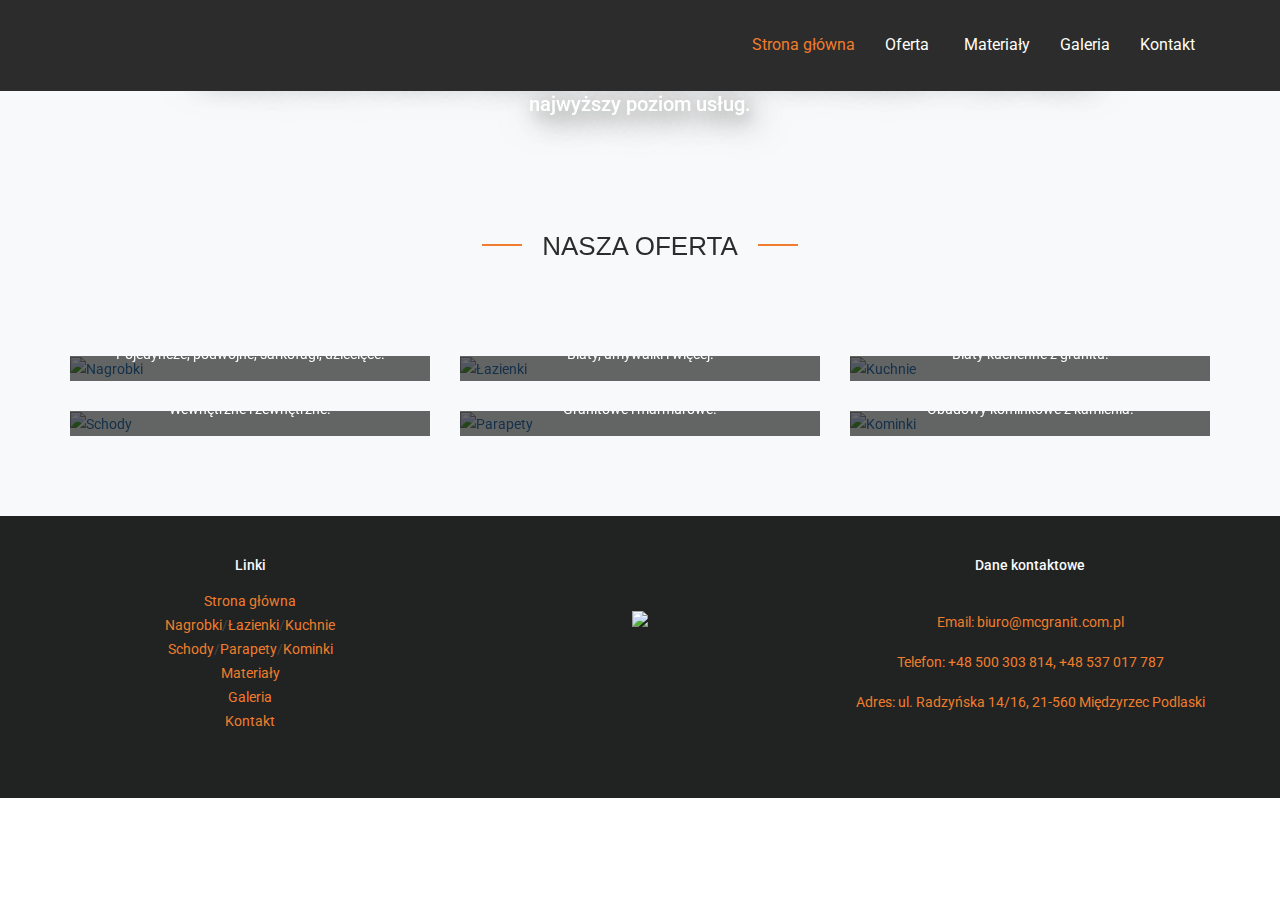
==== index.html @ d302be35 "Add files via upload" ====
<!DOCTYPE html>
<html lang="pl">
<head>
    <meta charset="UTF-8">
    <meta name="description" content="Produkujemy nagrobki, pomniki, blaty, parapety, schody, okładziny kominkowe i wiele więciej. Kamieniarstwo Międzyrzec Podlaski - McGranit" />
    <meta name="author" content="" />
    <meta name="keywords" content="kamieniarz, kamieniarstwo, pomnik, pomniki, blat, blaty, kamienne, kamienny, międzyrzec podlaski, granit, granitowe, granitowy, nagrobek, nagrobki">
    <link rel="canonical" href="">
    <title>McGranit - Międzyrzec Podlaski</title>
    <meta name="viewport" content="width=device-width, initial-scale=1">

    <!-- Css link -->
    <link rel="stylesheet" href="https://code.ionicframework.com/ionicons/2.0.1/css/ionicons.min.css">
    <link rel="stylesheet" href="css/font-awesome.min.css">
    <link rel="stylesheet" href="css/owl.carousel.css">
    <link rel="stylesheet" href="css/owl.transitions.css">
    <link rel="stylesheet" href="css/animate.min.css">
    <link rel="stylesheet" href="css/lightbox.css">
    <link rel="stylesheet" href="css/bootstrap.min.css">
    <link rel="stylesheet" href="css/preloader.css">
    <link rel="stylesheet" href="css/image.css">
    <link rel="stylesheet" href="css/icon.css">
    <link rel="stylesheet" href="css/style.css">
    <link rel="stylesheet" href="css/responsive.css">
	<link rel="stylesheet" href="https://unpkg.com/aos@next/dist/aos.css" />
    <link href="https://cdnjs.cloudflare.com/ajax/libs/font-awesome/4.3.0/css/font-awesome.css" rel="stylesheet"  type='text/css'>
	
</head>
<body id="top">

<header id="navigation" class="navbar-fixed-top animated-header">
    <div class="container">
        <div class="navbar-header">
            <button type="button" class="navbar-toggle" data-toggle="collapse" data-target=".navbar-collapse">
                <span class="icon-bar"></span>
                <span class="icon-bar"></span>
                <span class="icon-bar"></span>
            </button>
            <a href="#top"><img src="img/logo.png" height="38" alt="" style="margin-left:10px; margin-top:3px" ></a>
        </div>
        <nav class="collapse navbar-collapse navbar-right" role="navigation">
            <ul id="nav" class="nav navbar-nav menu">
                <li><a href="index.html" style="color:#f07d2d;">Strona główna</a></li>
                <li class="menu-item">
                    <a>Oferta<i class="ion-chevron-down"></i></a>
                    <div class="sub-menu">
                        <a href="nagrobki.html">Nagrobki</a>
                        <a href="lazienki.html">Łazienki</a>
                        <a href="kuchnie.html">Kuchnie</a>
                        <a href="schody.html">Schody</a>
                        <a href="parapety.html">Parapety</a>
                        <a href="kominki.html">Kominki</a>
                    </div>
                </li>
                <li><a href="materialy.html">Materiały</a></li>
                <li><a href="galeria.html">Galeria</a></li>
                <li><a href="kontakt.html">Kontakt</a></li>
            </ul>
        </nav>
    </div>
</header>
	<div class="wrapper">
        <div class="video-container" data-aos="fade-up">
            <video autoplay muted loop id="myVideo" style="width: 100%;">
                <source src="video.mp4" type="video/mp4">
            </video>
            <div class="video-text">
                <img src="img/motto.png" class="motto-image" style="filter: drop-shadow(3px 5px 8px rgba(0, 0, 0, 0.2));">
                <b class="motto-text">Fachowa porada, profesjonalne wykonanie i zadowolony Klient to nasz nadrzędny cel. Gwarantujemy najwyższy poziom usług.</b>
            </div>
        </div>
		<section class="offer-section">
            <div class="container">
				<div class="title" data-aos="fade-up">
                <h1 style="display:none;">McGranit - Kamieniarstwo Międzyrzec Podlaski - kamienne nagrobki, pomniki, blaty, parapety, schody, okładziny kominkowe, umywalki</h1>
                <h2 style="margin-top: 2.5rem;">Nasza oferta</h2>
				</div>
                <div class="row">
                    <!-- Pierwsze pole oferty -->
					 <a href ="nagrobki.html">
                    <div class="col-lg-4 col-md-6" data-aos="fade-up">
                        <div class="offer-card">
                            <img src="/img/realizacje/nagrobki-pojedyncze/IMG_4814.jpg" alt="Nagrobki">
                            <div class="offer-content">
                                <h4>Nagrobki</h4>
                                <p>Pojedyncze, podwójne, sarkofagi, dziecięce.</p>
                            </div>
                        </div>
                    </div>
					</a>
                    <!-- Drugie pole oferty -->
					<a href ="lazienki.html">
                    <div class="col-lg-4 col-md-6" data-aos="fade-up">
                        <div class="offer-card">
                            <img src="/img/realizacje/lazienka/Lazienka-wykonczona-granitem-Copacabana-z-oferty-Interstone_FEATURED-PHOTO.jpg" alt="Łazienki">
                            <div class="offer-content">
                                <h4>Łazienki</h4>
                                <p>Blaty, umywalki i więcej.</p>
                            </div>
                        </div>
                    </div>
					</a>
                    <!-- Trzecie pole oferty -->
					<a href ="kuchnie.html">
                    <div class="col-lg-4 col-md-6" data-aos="fade-up">
                        <div class="offer-card">
                            <img src="/img/realizacje/kuchnia/Blat-kuchenny-w-materiale-Neolith_Himalaya_Crystal.jpg" alt="Kuchnie">
                            <div class="offer-content">
                                <h4>Kuchnie</h4>
                                <p>Blaty kuchenne z granitu.</p>
                            </div>
                        </div>
                    </div>
					</a>
                    <!-- Czwarte pole oferty -->
					<a href ="schody.html">
                    <div class="col-lg-4 col-md-6" data-aos="fade-up">
                        <div class="offer-card">
                            <img src="/img/realizacje/schody/schody.jpg" alt="Schody">
                            <div class="offer-content">
                                <h4>Schody</h4>
                                <p>Wewnętrzne i zewnętrzne.</p>
                            </div>
                        </div>
                    </div>
					</a>
                    <!-- Piąte pole oferty -->
					<a href ="parapety.html">
                    <div class="col-lg-4 col-md-6" data-aos="fade-up">
                        <div class="offer-card">
                            <img src="/img/realizacje/parapety/parapet-granitowy-zewnetrzny-parapet-wewnetrzny.jpg" alt="Parapety">
                            <div class="offer-content">
                                <h4>Parapety</h4>
                                <p>Granitowe i marmurowe.</p>
                            </div>
                        </div>
                    </div>
					</a>
                    <!-- Szóste pole oferty -->
					<a href ="kominki.html">
                    <div class="col-lg-4 col-md-6" data-aos="fade-up">
                        <div class="offer-card">
                            <img src="/img/realizacje/kominki/kamienny-kominek+4-1920w.jpg" alt="Kominki">
                            <div class="offer-content">
                                <h4>Kominki</h4>
                                <p>Obudowy kominkowe z kamienia.</p>
                            </div>
                        </div>
                    </div>
					</a>
                </div>
            </div>
        </section>
		<footer>
			<div class="container">
				<div class="row">
					<!-- Linki do zakładek -->
					<div class="col-md-4">
						<h5>Linki</h5>
						<ul class="list-unstyled">
							<li><a href="index.html">Strona główna</a></li>
							<li><a href="nagrobki.html">Nagrobki</a>/<a href="lazienki.html">Łazienki</a>/<a href="kuchnie.html">Kuchnie</a></li>
							<li><a href="schody.html">Schody</a>/<a href="parapety.html">Parapety</a>/<a href="kominki.html">Kominki</a></li>
							<li><a href="materialy.html">Materiały</a></li>
							<li><a href="galeria.html">Galeria</a></li>
							<li><a href="kontakt.html">Kontakt</a></li>
						</ul>
					</div>
					
					<!-- Informacje o profilu -->
					<div class="col-md-4 text-center">
						<br>
						<br>
						<img src="img/logo.png" width="150px">
						<br>
						<br>

					</div>
					
					<!-- Dane kontaktowe -->
					<div class="col-md-4 text-end">
						<h5>Dane kontaktowe</h5>
						<p style="color:#f07d2d;">Email: biuro@mcgranit.com.pl</p>
						<p style="color:#f07d2d;">Telefon: +48 500 303 814, +48 537 017 787</p>
						<p style="color:#f07d2d;">Adres: ul. Radzyńska 14/16, 21-560 Międzyrzec Podlaski</p>
					</div>
				</div>
			</div>
		</footer>
		
	</div>
    <a href="#top" class="scroll-to-top">
		<i class="ion-chevron-up"></i>
	</a>
	
	<!-- JavaScript -->
	<script src="https://code.jquery.com/jquery-3.6.0.min.js"></script>
	<script>
		$(document).ready(function() {
			// Pokazuj/ukrywaj strzałkę w zależności od pozycji scrolla
			$(window).scroll(function() {
				if ($(this).scrollTop() > 300) {
					$('.scroll-to-top').addClass('show'); // Dodajemy klasę show
				} else {
					$('.scroll-to-top').removeClass('show'); // Usuwamy klasę show
				}
			});
	
			// Przewijaj do góry po kliknięciu w strzałkę
			$('.scroll-to-top').click(function(e) {
				e.preventDefault();
				$('html, body').animate({ scrollTop: 0 }, 600); // Przewijanie w 600ms
			});
		});
	</script>
    <!-- load Js -->
			<script src="js/jquery-1.11.3.min.js"></script>
			<script src="js/bootstrap.min.js"></script>
			<script src="js/waypoints.min.js"></script>
			<script src="js/lightbox.js"></script>
			<script src="js/jquery.counterup.min.js"></script>
			<script src="js/owl.carousel.min.js"></script>
			<script src="js/html5lightbox.js"></script>
			<script src="js/jquery.mixitup.js"></script>
			<script src="js/wow.min.js"></script>
			<script src="js/jquery.scrollUp.js"></script>
			<script src="js/jquery.sticky.js"></script>
			<script src="js/jquery.nav.js"></script>
			<script src="js/main.js"></script>
			<script src="js/aos/aos.js"></script>
			<script>
				AOS.init();
			</script>
    
	</body>
</html>
---- css/preloader.css ----
#loading{
    background-color: #e74c3c;
    height: 100%;
    width: 100%;
    position: fixed;
    z-index: 1000;
    margin-top: 0px;
    top: 0px;
}
#loading-center{
    width: 100%;
    height: 100%;
    position: relative;
    }
#loading-center-absolute {
    position: absolute;
    left: 50%;
    top: 50%;
    height: 60px;
    width: 60px;
    margin-top: -30px;
    margin-left: -30px;
    -webkit-animation: loading-center-absolute 1s infinite;
    animation: loading-center-absolute 1s infinite;

}
.object{
    width: 20px;
    height: 20px;
    background-color: #FFF;
    float: left;
    -moz-border-radius: 50% 50% 50% 50%;
    -webkit-border-radius: 50% 50% 50% 50%;
    border-radius: 50% 50% 50% 50%;
    margin-right: 20px;
    margin-bottom: 20px;    
}
.object:nth-child(2n+0) {
    margin-right: 0px;

}
#object_one{
    -webkit-animation: object_one 1s infinite;
    animation: object_one 1s infinite;
    }
#object_two{
    -webkit-animation: object_two 1s infinite;
    animation: object_two 1s infinite;
    }   
#object_three{
    -webkit-animation: object_three 1s infinite;
    animation: object_three 1s infinite;
    }       
#object_four{
    -webkit-animation: object_four 1s infinite;
    animation: object_four 1s infinite;
    }       
    
@-webkit-keyframes loading-center-absolute{
100% {
    -ms-transform: rotate(360deg); 
    -webkit-transform: rotate(360deg); 
    transform: rotate(360deg); 
    }           
    
}       
@keyframes loading-center-absolute{
100% {
    -ms-transform: rotate(360deg); 
    -webkit-transform: rotate(360deg); 
    transform: rotate(360deg); 
    }
}   
    
    
                                

@-webkit-keyframes object_one{
50% {
    -ms-transform: translate(20px,20px); 
    -webkit-transform: translate(20px,20px);
    transform: translate(20px,20px);
    }
}       
@keyframes object_one{
50% {
     -ms-transform: translate(20px,20px); 
    -webkit-transform: translate(20px,20px);
    transform: translate(20px,20px);
    }
}


@-webkit-keyframes object_two{
50% {
    -ms-transform: translate(-20px,20px); 
    -webkit-transform: translate(-20px,20px);
    transform: translate(-20px,20px);
    }
}       
@keyframes object_two{
50% {
    -ms-transform: translate(-20px,20px); 
    -webkit-transform: translate(-20px,20px);
    transform: translate(-20px,20px);
    }
}



@-webkit-keyframes object_three{
50% {
    -ms-transform: translate(20px,-20px); 
    -webkit-transform: translate(20px,-20px);
    transform: translate(20px,-20px);
    }
}       
@keyframes object_three{
50% {
    -ms-transform: translate(20px,-20px); 
    -webkit-transform: translate(20px,-20px);
    transform: translate(20px,-20px);
    }
}



@-webkit-keyframes object_four{
50% {
    -ms-transform: translate(-20px,-20px); 
    -webkit-transform: translate(-20px,-20px);
    transform: translate(-20px,-20px);
    }
}       
@keyframes object_four{
50% {
    -ms-transform: translate(-20px,-20px); 
    -webkit-transform: translate(-20px,-20px);
    transform: translate(-20px,-20px);
    }
}
---- css/image.css ----
/* Image style */
#scrollUp {
    background-image: url("/../img/top.png");
    bottom: 30px;
    right: 20px;
    width: 38px;    /* Width of image */
    height: 38px;   /* Height of image */
    text-indent: -9999px;
}
---- css/icon.css ----
@font-face {
	font-family: 'et-line';
	src:url('../fonts/et-line.eot');
	src:url('../fonts/et-line.eot?#iefix') format('embedded-opentype'),
		url('../fonts/et-line.woff') format('woff'),
		url('../fonts/et-line.ttf') format('truetype'),
		url('../fonts/et-line.svg#et-line') format('svg');
	font-weight: normal;
	font-style: normal;
}

/* Use the following CSS code if you want to use data attributes for inserting your icons */
[data-icon]:before {
	font-family: 'et-line';
	content: attr(data-icon);
	speak: none;
	font-weight: normal;
	font-variant: normal;
	text-transform: none;
	line-height: 1;
	-webkit-font-smoothing: antialiased;
	-moz-osx-font-smoothing: grayscale;
	display:inline-block;
}

/* Use the following CSS code if you want to have a class per icon */
/*
Instead of a list of all class selectors,
you can use the generic selector below, but it's slower:
[class*="icon-"] {
*/
.icon-mobile, .icon-laptop, .icon-desktop, .icon-tablet, .icon-phone, .icon-document, .icon-documents, .icon-search, .icon-clipboard, .icon-newspaper, .icon-notebook, .icon-book-open, .icon-browser, .icon-calendar, .icon-presentation, .icon-picture, .icon-pictures, .icon-video, .icon-camera, .icon-printer, .icon-toolbox, .icon-briefcase, .icon-wallet, .icon-gift, .icon-bargraph, .icon-grid, .icon-expand, .icon-focus, .icon-edit, .icon-adjustments, .icon-ribbon, .icon-hourglass, .icon-lock, .icon-megaphone, .icon-shield, .icon-trophy, .icon-flag, .icon-map, .icon-puzzle, .icon-basket, .icon-envelope, .icon-streetsign, .icon-telescope, .icon-gears, .icon-key, .icon-paperclip, .icon-attachment, .icon-pricetags, .icon-lightbulb, .icon-layers, .icon-pencil, .icon-tools, .icon-tools-2, .icon-scissors, .icon-paintbrush, .icon-magnifying-glass, .icon-circle-compass, .icon-linegraph, .icon-mic, .icon-strategy, .icon-beaker, .icon-caution, .icon-recycle, .icon-anchor, .icon-profile-male, .icon-profile-female, .icon-bike, .icon-wine, .icon-hotairballoon, .icon-globe, .icon-genius, .icon-map-pin, .icon-dial, .icon-chat, .icon-heart, .icon-cloud, .icon-upload, .icon-download, .icon-target, .icon-hazardous, .icon-piechart, .icon-speedometer, .icon-global, .icon-compass, .icon-lifesaver, .icon-clock, .icon-aperture, .icon-quote, .icon-scope, .icon-alarmclock, .icon-refresh, .icon-happy, .icon-sad, .icon-facebook, .icon-twitter, .icon-googleplus, .icon-rss, .icon-tumblr, .icon-linkedin, .icon-dribbble {
	font-family: 'et-line';
	speak: none;
	font-style: normal;
	font-weight: normal;
	font-variant: normal;
	text-transform: none;
	line-height: 1;
	-webkit-font-smoothing: antialiased;
	-moz-osx-font-smoothing: grayscale;
	display:inline-block;
}
.icon-mobile:before {
	content: "\e000";
}
.icon-laptop:before {
	content: "\e001";
}
.icon-desktop:before {
	content: "\e002";
}
.icon-tablet:before {
	content: "\e003";
}
.icon-phone:before {
	content: "\e004";
}
.icon-document:before {
	content: "\e005";
}
.icon-documents:before {
	content: "\e006";
}
.icon-search:before {
	content: "\e007";
}
.icon-clipboard:before {
	content: "\e008";
}
.icon-newspaper:before {
	content: "\e009";
}
.icon-notebook:before {
	content: "\e00a";
}
.icon-book-open:before {
	content: "\e00b";
}
.icon-browser:before {
	content: "\e00c";
}
.icon-calendar:before {
	content: "\e00d";
}
.icon-presentation:before {
	content: "\e00e";
}
.icon-picture:before {
	content: "\e00f";
}
.icon-pictures:before {
	content: "\e010";
}
.icon-video:before {
	content: "\e011";
}
.icon-camera:before {
	content: "\e012";
}
.icon-printer:before {
	content: "\e013";
}
.icon-toolbox:before {
	content: "\e014";
}
.icon-briefcase:before {
	content: "\e015";
}
.icon-wallet:before {
	content: "\e016";
}
.icon-gift:before {
	content: "\e017";
}
.icon-bargraph:before {
	content: "\e018";
}
.icon-grid:before {
	content: "\e019";
}
.icon-expand:before {
	content: "\e01a";
}
.icon-focus:before {
	content: "\e01b";
}
.icon-edit:before {
	content: "\e01c";
}
.icon-adjustments:before {
	content: "\e01d";
}
.icon-ribbon:before {
	content: "\e01e";
}
.icon-hourglass:before {
	content: "\e01f";
}
.icon-lock:before {
	content: "\e020";
}
.icon-megaphone:before {
	content: "\e021";
}
.icon-shield:before {
	content: "\e022";
}
.icon-trophy:before {
	content: "\e023";
}
.icon-flag:before {
	content: "\e024";
}
.icon-map:before {
	content: "\e025";
}
.icon-puzzle:before {
	content: "\e026";
}
.icon-basket:before {
	content: "\e027";
}
.icon-envelope:before {
	content: "\e028";
}
.icon-streetsign:before {
	content: "\e029";
}
.icon-telescope:before {
	content: "\e02a";
}
.icon-gears:before {
	content: "\e02b";
}
.icon-key:before {
	content: "\e02c";
}
.icon-paperclip:before {
	content: "\e02d";
}
.icon-attachment:before {
	content: "\e02e";
}
.icon-pricetags:before {
	content: "\e02f";
}
.icon-lightbulb:before {
	content: "\e030";
}
.icon-layers:before {
	content: "\e031";
}
.icon-pencil:before {
	content: "\e032";
}
.icon-tools:before {
	content: "\e033";
}
.icon-tools-2:before {
	content: "\e034";
}
.icon-scissors:before {
	content: "\e035";
}
.icon-paintbrush:before {
	content: "\e036";
}
.icon-magnifying-glass:before {
	content: "\e037";
}
.icon-circle-compass:before {
	content: "\e038";
}
.icon-linegraph:before {
	content: "\e039";
}
.icon-mic:before {
	content: "\e03a";
}
.icon-strategy:before {
	content: "\e03b";
}
.icon-beaker:before {
	content: "\e03c";
}
.icon-caution:before {
	content: "\e03d";
}
.icon-recycle:before {
	content: "\e03e";
}
.icon-anchor:before {
	content: "\e03f";
}
.icon-profile-male:before {
	content: "\e040";
}
.icon-profile-female:before {
	content: "\e041";
}
.icon-bike:before {
	content: "\e042";
}
.icon-wine:before {
	content: "\e043";
}
.icon-hotairballoon:before {
	content: "\e044";
}
.icon-globe:before {
	content: "\e045";
}
.icon-genius:before {
	content: "\e046";
}
.icon-map-pin:before {
	content: "\e047";
}
.icon-dial:before {
	content: "\e048";
}
.icon-chat:before {
	content: "\e049";
}
.icon-heart:before {
	content: "\e04a";
}
.icon-cloud:before {
	content: "\e04b";
}
.icon-upload:before {
	content: "\e04c";
}
.icon-download:before {
	content: "\e04d";
}
.icon-target:before {
	content: "\e04e";
}
.icon-hazardous:before {
	content: "\e04f";
}
.icon-piechart:before {
	content: "\e050";
}
.icon-speedometer:before {
	content: "\e051";
}
.icon-global:before {
	content: "\e052";
}
.icon-compass:before {
	content: "\e053";
}
.icon-lifesaver:before {
	content: "\e054";
}
.icon-clock:before {
	content: "\e055";
}
.icon-aperture:before {
	content: "\e056";
}
.icon-quote:before {
	content: "\e057";
}
.icon-scope:before {
	content: "\e058";
}
.icon-alarmclock:before {
	content: "\e059";
}
.icon-refresh:before {
	content: "\e05a";
}
.icon-happy:before {
	content: "\e05b";
}
.icon-sad:before {
	content: "\e05c";
}
.icon-facebook:before {
	content: "\e05d";
}
.icon-twitter:before {
	content: "\e05e";
}
.icon-googleplus:before {
	content: "\e05f";
}
.icon-rss:before {
	content: "\e060";
}
.icon-tumblr:before {
	content: "\e061";
}
.icon-linkedin:before {
	content: "\e062";
}
.icon-dribbble:before {
	content: "\e063";
}
---- css/style.css ----
@import url(https://fonts.googleapis.com/css?family=Lato:100,400,300,700);

@import url(https://fonts.googleapis.com/css?family=Roboto:400,500,300,100);
@import url(https://fonts.googleapis.com/css?family=Lora:400italic);
@import url(https://fonts.googleapis.com/css?family=Montserrat:400,700);
/* ==================
 *
 *google fonts 
 *
 *===================*/

/* ==================
 *
 *var section 
 *
 *===================*/
/*****  font size  ******/
/*****  Colors  ******/
/* ==================
 *
 *	Reset Class Css
 *
 *===================*/
body {
  line-height: 24px;
  font-size: 14px;
  color: #f07d2d;
  font-weight: 400;
  color: #444;
  font-family: 'Roboto', sans-serif;
}

h1 {
  font-size: 48px;
}
h2 {
  font-size: 30px;
}
h3 {
  font-size: 18px;
}
h4 {
  font-size: 16px;
}
p {
  margin: 0px;
}
h1,h2,h3,h4,h5,h6,p {
  font-family: 'Roboto', sans-serif;
  margin: 0px;
}
ul {
  padding: 0;
  margin: 0;
  list-style: none;
}
a,
a:active,
a:focus,
a:active {
  text-decoration: none !important;
}
/* ==================
 *
 *  Global Class 
 *
 *===================*/
.btn {
  font-size: 15px;
  text-transform: uppercase;
  font-weight: 300;
  padding: 12px 25px;
  border-radius: 0;
}
.nav > li > a:hover,
.nav > li > a:focus {
  background: transparent;
}
.title {
  text-align: center;
  padding-bottom: 70px;
}
.title h2 {
  color: #333;
  font-size: 25px;
  padding-bottom: 25px;
  text-transform: uppercase;
  display: inline-block;
  position: relative;
}

.title h2:before {
    content: '';
    width: 40px;
    height: 2px;
    background: #f07d2d;
    position: absolute;
    top: 12px;
    left: -60px;
}
.title h2:after {
    content: '';
    width: 40px;
    height: 2px;
    background: #f07d2d;
    position: absolute;
    top: 12px;
    right: -60px;
}
.title p {
  font-size: 16px;
  line-height: 24px;
  font-weight: 300;
  color: #817C7C;
}
#mixed-items .mix {
  display: none;
}
/* animation keyfrem */
@-webkit-keyframes wiggle {
  from {
    top: 10px;
  }
  to {
    top: 20px;
  }
}
@-moz-keyframes wiggle {
  from {
    top: 10px;
  }
  to {
    top: 20px;
  }
}
@-o-keyframes wiggle {
  from {
    top: 10px;
  }
  to {
    top: 20px;
  }
}
@keyframes wiggle {
  from {
    top: 10px;
  }
  to {
    top: 20px;
  }
}
/* ==================
 *
 *  section Class 
 *
 *===================*/
/* header style */
header {
  padding: 20px 0;
  background: 	#2c2c2c;
}
header .navbar {
  height: auto;
  margin-bottom: 0;
}
.is-sticky #navigation {
  background: #fff;
  z-index: 1000;
  transition: 0.3s;
  width: 100%;
  padding: 0;
}
.navbar-brand {
  padding: 0;
  height: auto;
}
.navbar-toggle {
  border-color: #f07d2d;
  transition: 0.3s;
}
.navbar-toggle .icon-bar {
  background: #f07d2d;
  transition: 0.3s;
}
.navbar-toggle:hover {
  border-color: #9e7700;
}
.navbar-toggle:hover .icon-bar {
  background: #9e7700;
}
.menu a {
  color: rgb(255, 254, 247);
  transition: 0.3s;
  position: relative;
  font-size: 16px;
}
.menu a:before {
  content: "";
  position: absolute;
  left: 16px;
  bottom: 12px;
  width: 0;
  height: 1px;
  background: #f07d2d;
  transition: 0.3s;
}
.menu a:hover {
  background: transparent;
  color: #f07d2d;
}

.menu .active a {
  color: #f07d2d;
}

.menu .active a:before{
  width: 25px;
}

.menu a:hover:before {
  width: 25px;
}
/* =================
   Home page style
   ================= */
#banner {
  background: #f8f9fa;
  background-size: cover;
  padding: 170px 0;
  position: relative;
}
#banner:before {
  position: absolute;
  z-index: 99;
  background: #f8f9fa;
  top: 0;
  left: 0;
  right: 0;
  bottom: 0;
  content: '';
}
#banner .block {
  position: relative;
  z-index: 999;
  color: #535353;
}
#banner .block h1 {
  padding-bottom: 25px;
  font-size: 55px;
  font-weight: 100;
  color: #535353;
}
#banner .block h2 {
  font-size: 18px;
  line-height: 30px;
  font-weight: 300;
}
#banner .block .btn-learn {
  border: 1px solid #fff;
  color: #fff;
  border-radius: 25px;
  margin: 0 7px;
  padding: 10px 22px;
  font-size: 14px;
  transition: 0.3s;
}
#banner .block .btn-learn:hover {
  border-color: #f07d2d;
  color: #f07d2d;
}
#banner .block .buttons {
  margin-top: 40px;
}
#banner .block .buttons a:first-child {
  margin-left: 0;
}
#banner .scrolldown {
  position: absolute;
  left: 50%;
  bottom: 18%;
}
#banner .scrolldown .scroll {
  border-radius: 100px;
  width: 25px;
  height: 45px;
  position: absolute;
  left: 50%;
  margin: 0 0 0 -15px;
  display: inline-block;
  border: 1px solid #fff;
  z-index: 99;
}
#banner .scrolldown .scroll:after {
  background: #fff;
  border-radius: 300px;
  width: 4px;
  height: 9px;
  position: absolute;
  top: 10px;
  left: 50%;
  margin: 0 0 0 -2px;
  display: block;
  content: " ";
  -webkit-animation: wiggle 0.5s linear 0s infinite alternate;
  -moz-animation: wiggle 0.5s linear 0s infinite alternate;
  -o-animation: wiggle 0.5s linear 0s infinite alternate;
  animation: wiggle 0.5s linear 0s infinite alternate;
}
#features {
  padding: 100px 0 0;
}
#features .feature-block {
  padding-bottom: 35px;
}
#features .feature-block .icon-box {
  margin-bottom: 24px;
}
#features .feature-block .icon-box i {
  display: inline-block;
  line-height: 1;
  font-size: 60px;
  transition: 0.3s;
  color: #f07d2d;
}
#features .feature-block h4 {
  font-size: 20px;
  color: #333;
  position: relative;
  text-transform: none;
  margin-bottom: 10px;
  font-weight: 400;
}
#features .feature-block p {
  font-size: 15px;
  color: #888;
  line-height: 24px;
  font-weight: 300;
  margin-top: 20px;
  
}
#features .showcase-img {
  margin-top: 40px;
}
#counter {
  background: url(../img/counter-bg.jpg) no-repeat;
  background-size: cover;
  background-position: center;
  position: relative;
  text-align: center;
  padding: 100px 0;
}
#counter:before {
  content: "";
  position: absolute;
  top: 0;
  left: 0;
  width: 100%;
  height: 100%;
  background: rgba(0, 0, 0, 0.72);
}
#counter .title {
  position: relative;
}
#counter .title h2 ,#counter .title p {
  color: #fff;
}
#counter .block {
  margin-bottom: 20px;
}
#counter .block i {
  display: block;
  font-size: 40px;
  line-height: 1;
  padding-bottom: 20px;
  color: #f07d2d;;
}
#counter .block span {
  line-height: 1;
  display: inline-block;
  color: #fff;
}
#counter .block .count-text {
  font-size: 36px;
}
#counter .block p {
  font-size: 18px;
  font-weight: 300;
  color: #fff;
  padding-top: 20px;
}
#portfolio {
  padding: 80px 0;
  background: #f8f9fa;;
}
#portfolio .block .recent-work-mixMenu {
  padding-bottom: 40px;
  text-align: center;
}
#portfolio .block .recent-work-mixMenu ul li {
  display: inline-block;
  padding: 0;
}
#portfolio .block .recent-work-mixMenu ul li button {
  background: none;
  border: 0;
  font-size: 15px;
  color: #474747;
  margin: 0 20px;
  transition: 0.2s;
  text-transform: uppercase;
}
#portfolio .block .recent-work-mixMenu ul li button:hover {
  color: #f07d2d;
}
#portfolio .block .recent-work-mixMenu ul li button:focus {
  outline: 0;
}
#portfolio .block .recent-work-mixMenu ul li .active {
  color: #f07d2d;
}
#portfolio .block .recent-work-pic ul li {
  margin-bottom: 30px;
  position: relative;
}
#portfolio .block .recent-work-pic ul li:hover .overlay {
  opacity: 1;
}
#portfolio .block .recent-work-pic ul li:hover .overlay i {
  top: 40%;
  opacity: 1;
}
#portfolio .block .recent-work-pic ul li:hover .overlay h3 {
  bottom: 50%;
  opacity: 1;
}
#portfolio .block .recent-work-pic ul li .overlay {
  position: absolute;
  top: 23px;
  left: 38px;
  bottom: 23px;
  right: 38px;
  background: #f07d2d;
  transition: 0.3s;
  text-align: center;
  opacity: 0;
}
#portfolio .block .recent-work-pic ul li .overlay h3,
#portfolio .block .recent-work-pic ul li .overlay i {
  color: #f8f9fa;
  
}
#portfolio .block .recent-work-pic ul li .overlay h3 {
  bottom: 30%;
  left: 50%;
  opacity: 0;
  text-transform: uppercase;
  font-weight: 400;
  width: 100%;
  transition: 0.3s;
  position: absolute;
  transition-delay: 0.1s;
  transform: translateX(-50%);
}
#portfolio .block .recent-work-pic ul li .overlay i {
  top: 30%;
  opacity: 0;
  left: 50%;
  font-size: 50px;
  transition: 0.3s;
  transition-delay: 0s;
  position: absolute;
  transform: translate(-50%, 50%);
}
#portfolio .block .recent-work-pic ul li .overlay .overlay-content {
  position: absolute;
  top: 50%;
  left: 50%;
  transform: translate(-50%, -50%);
}
#play-video {
  padding: 105px 0;
  background: url("../img/new-latter.jpg") no-repeat;
  background-size: cover;
  background-position: center;
  position: relative;
}
#play-video:before {
  content: "";
  position: absolute;
  top: 0;
  left: 0;
  width: 100%;
  height: 100%;
  background: rgba(32, 35, 34, 0.7);
}
#play-video .block {
  text-align: center;
}
#play-video .block h2 {
  color: #fff;
  padding-bottom: 5px;
  font-size: 24px;
  line-height: 30px;
  text-transform: uppercase;
  font-family: 'Lato', sans-serif;
  font-weight: 600;
}
#play-video .block p {
  text-align: center;
  color: #dfdfdf;
  padding-bottom: 30px;
  font-family: 'Lora', serif;
  font-size: 15px;
  line-height: 22px;
  margin-top: 10px;
}
#play-video .block .button {
  position: relative;
  width: 100px;
  height: 50px;
  line-height: 50px;
  font-size: 16px;
  color: #fff;
  background: #f07d2d;
  display: block;
  margin: 0 auto;
  text-align: center;
  border-radius: 4px;
  transition: all 300ms linear;
  font-size: 30px;
  margin-top: 10px;
}
#play-video .block .button:hover {
  color: #424242;
  border-color: red;
}
#html5-watermark {
  display: none !important;
}
#testimonial {
  padding: 77px 0;
}
#testimonial .col {
  position: relative;
  padding: 47px 60px;
  overflow: hidden;
}
#testimonial .col-md-6 {
    border: solid #dedede;
    border-width: 0 1px 1px 0;
    padding-bottom: 42px;
}
#testimonial .col-md-6:nth-child(3n) {
      border-right: 0;
}
#testimonial .col-md-6:nth-child(5n) {
      border-right: 0;
      border-bottom: 0;
}
#testimonial .col-md-6:nth-child(4n) {
  border-bottom: 0;
}
#testimonial .media .media-left {
  padding-right: 20px;
}
#testimonial .media .media-left a {
  position: relative;
  display: block;
}
#testimonial .media .media-left a:before {
  content: "\f347";
  position: absolute;
  left: 0;
  top: 0;
  width: 28px;
  height: 28px;
  border-radius: 100%;
  font-family: "Ionicons";
  background: #f07d2d;
  text-align: center;
  color: #fff;
  font-size: 13px;
  padding-top: 2px;
}
#testimonial .media .media-body {
  padding-top: 5px;
}
#testimonial .media .media-body h4 {
  color: #444;
  text-transform: uppercase;
  margin-bottom: 12px;
}
#testimonial .media .media-body p {
  font-size: 14px;
  font-family: 'Lora', serif;
  font-style: italic;
  color: #787878;
}
#team {
  padding: 80px 0 180px;
}
#team .block {
  position: relative;
  overflow: hidden;
  border:3px solid transparent;
  -webkit-transition: .4s all;
  -o-transition: .4s all;
  transition: .4s all;
}
#team .block img {
  width: 100%;
  position: relative;
}

#team .block:hover {
  border: 3px solid #f07d2d;

}
#team .block:hover .team-overlay {
  bottom: 0;
  opacity: 1;
}
#team .team-overlay {
  background: rgba(255, 255, 255, 0.95);
  color: #fff;
  text-align: center;
  padding: 48px 62px;
  position: absolute;
  bottom: -150px;
  left: 0;
  opacity: 0;
  width: 100%;
  height: 100%;
  
  transition: 0.3s;
}
#team .team-overlay h3,
#team .team-overlay span {
  color: #333;
}
#team .team-overlay span {
  display: block;
  font-size: 13px;
  padding-top: 10px;
}
#team .team-overlay .icon {
  width: 38px;
  height: 38px;
  margin: 0 auto;
  padding: 10px;
  line-height: 1;
  margin-top: 36px;
  margin-bottom: 25px;
  border-radius: 100%;
  display: inline-block;
  background: #f07d2d;
}
#team .team-overlay .icon i {
  font-size: 18px;
  color: #fff;
}
#team .team-overlay p {
  font-size: 14px;
  line-height: 23px;
  color: #707a8a;
  
}
#team .team-overlay .media {
  margin-top: 10px;
}
#team .team-overlay .media a {
  font-size: 12px;
  color: #fff;
  transition: 0.3s;
  margin: 0 10px;
}
#team .team-overlay .media a:hover {
  color: #80d6a3;
}
#pricing-table {
  padding: 100px 0 127px;
  background: #f07d2d;
}
#pricing-table .title h2,
#pricing-table .title p {
  color: #fff;
}
#pricing-table .title h2:before, #pricing-table .title h2:after {
  background: #fff;
}
#pricing-table .block {
  color: #fff;
}
#pricing-table .block ul {
  border: 1px solid #fff;
  padding: 35px 0;
}
#pricing-table .block ul li {
  padding: 10px 0;
}
#pricing-table .block ul li p {
  text-transform: uppercase;
}
#pricing-table .block ul li:first-child {
  margin-bottom: 26px;
}
#pricing-table .block ul li:first-child h4 {
  padding-bottom: 29px;
  font-size: 20px;
}
#pricing-table .block ul li:first-child p {
  font-size: 40px;
  line-height: 1;
  font-weight: 600;
}
#pricing-table .block ul li:first-child p span {
  font-size: 16px;
  font-weight: 300;
}
#pricing-table .block ul li:last-child {
  color: #fff;
  margin-top: 25px;
}
#pricing-table .block .btn-buy {
  border-color: #fff;
  border-radius: 25px;
  color: #fff;
  font-size: 16px;
  display: inline-block;
  font-weight: 600;
  transition: 0.3s;
  background: #fff;
  color: #80d6a3;
}


#pricing-table .block .btn-buy {
    opacity: 0;
    -webkit-transition: -webkit-transform 0.3s, opacity 0.3s;
    transition: transform 0.3s, opacity 0.3s;
    -webkit-transform: translate3d(0, -15px, 0);
    transform: translate3d(0, -15px, 0);
}
#pricing-table .block:hover {
  background:rgba(255, 255, 255, 0.17);
}
#pricing-table .block:hover .btn-buy {
  opacity: 1;
  -webkit-transition: -webkit-transform 0.3s, opacity 0.3s;
    transition: transform 0.3s, opacity 0.3s;
    -webkit-transform: translate3d(0, 0px, 0);
    transform: translate3d(0, 0px, 0);
}
#contact-form {
  padding: 50px 0;
  background:#f9f9f9;
}
#contact-form form input,
#contact-form form textarea {
  padding: 24px 20px 0;
  border-color: #f07d2d;
  border-radius: 5px;
  font-size: 14px;
  color: #97a0af;
  box-shadow: none;
}
#contact-form form input {
  margin-bottom: 15px;
  padding: 24px 27px;
}
#contact-form form textarea {
  margin-bottom: 28px;
  min-height: 172px;
  resize: none;
}
#contact-form form button {
  float: right;
  color: #fff;
  font-size: 16px;
  padding: 17px 43px;
  background: #f07d2d;
  border-radius: 40px;
  font-weight: 600;
  border-color: transparent;
  transition: 0.3s;
}
#contact-form form button:hover {
  background: none;
  color: #f07d2d;
  border-color: #f07d2d;
}
#footer-top iframe {
  width: 100%;
  height: 385px;
  transform: translateZ(0px);
  background-color: #ffffff;
  border: 0;
}
/** Google Map**/
/* line 125, ../../scss/_contact.scss */
.map #googleMap {
  min-height: 345px;
  -webkit-filter: gray;
  filter: gray;
  filter: grayscale(100%);
  -webkit-filter: grayscale(1);
  -webkit-filter: grayscale(100%);
}
/* ================ Home end ========================= */
/* =====================
   contact page style
   ===================== */
#global-header {
  background: url(../img/contact-slider-img.jpg);
  background-size: cover;
  background-position: center;
  padding: 150px 0 90px;
  text-align: center;
  position: relative;
}
#global-header:before {
  position: absolute;
  z-index: 99;
  background: rgba(60, 59, 72, 0.69);
  top: 0;
  left: 0;
  right: 0;
  bottom: 0;
  content: '';
  z-index: 1;
}
#global-header .block {
  position: relative;
  z-index: 10;
  color: #fff;
}
#global-header .block h1 {
  font-size: 50px;
  margin-top: 20px;
}
#global-header .block p {
  font-size: 15px;
  padding-top: 10px;
  font-family: 'Lora', serif;
}

/* ================ Contact end ========================= */
/* =====================
   Service page style
   ===================== */
#client-logo {
  padding: 0 0 100px;
  text-align: center;
}
#client-logo a {
  padding: 14px 24px;
  display: block;
}
#client-logo a img {
  transition: 0.3s;
  margin: 0 auto;
}
#client-logo a:hover img {
  transform: scale(1.2);
}
footer {
  background: #202322;
  padding: 42px 0 65px 0;
  text-align: center;
}
footer p {
  font-size: 14px;
  color: #f8f9fa;
  line-height: 1;
  padding-top: 26px;
}
/* =====================
   Blog Post
   ===================== */


#blog {
  padding:100px 0;
  background: #f8f9fa;
}
#blog-post .block {
  background: #f8f9fa;
  margin:0 5px;
}

#blog-post  .content {
  padding:30px 25px; 
  text-align: center;
}
#blog-post h4 {
  position: relative;
  margin: 20px 0 10px;
  padding: 10px 0;
}
#blog-post .content h4 a {
  color: #333;
}
#blog-post .content h4 a:hover {
 color: #f07d2d;
}
#blog-post .content h4::before {
    content: '';
    position: absolute;
    left: 45%;
    top: -6px;
    width: 30px;
    height: 2px;
    background-color: #f07d2d;
    -webkit-transition: .3s all;
    -o-transition: .3s all;
    transition: .3s all;
}
#blog-post .content small {
  color: #f8f9fa;
}
#blog-post .content p {
  margin-top: 10px;
  color: #f8f9fa;
}
#blog-post .content .btn-read {
  background: #f07d2d;
  color: #f8f9fa;
  padding:10px 20px;
  font-size: 13px;
  margin-top: 15px;
  border-radius: 25px;
}

#blog a
{
  color: #333;
}

#blog a:hover
{
  color: #f07d2d;
}

/* =====================
   Blog Page
   ===================== */



#blog-left{
  padding: 130px 0;
}

#blog-left .blog-img .col-md-12{
  margin-bottom: 4% ;
}

#blog-left .block{
      margin: 5.5% 0 ;
}

#blog-left .block span{
  display: block;
  margin: 3% 0 ;
  color: #333 ;
  font-size: 15px ;
  line-height: 22px ;
  /*font-family: 'Roboto', sans-serif;*/
}

#blog-left .block .first-child{
    margin: 5.5% 0 ;
}

#blog-left .block p{
    font-size: 13px;
    color: #888;
    line-height: 23px;
    letter-spacing: 0.02em;
    margin-bottom: 10px;
    /*font-family: 'Roboto', sans-serif;*/
}

#blog-left .block blockquote{
    border-left: 0 none;
    margin-bottom: 30px;
    padding: 46px;
    background-color: #f8f9fa; ;
}

#blog-left .block blockquote p{
  margin: 0 0 5.5% ;
  position: relative;
  font-family: 'Montserrat', sans-serif;
  font-size: 15px;
  line-height: 22px;
  color: #626262;
}

#blog-left .block blockquote p:before{
    color: #333;
    content: "\f10d";
    font-family: "FontAwesome";
    font-size: 50px;
    margin-right: 10px;
}

#blog-left .block blockquote .footer{
  color: #000 ;
}

#blog-left .block blockquote .footer:before{
  content: '\2014 \00A0';
}

#blog-left .block .tags{
  margin: 0 0 6.5% ;
}

#blog-left .block .tags h5{
    font-size: 18px ;
    line-height: 27px ;
    color: #333 ;
}

#blog-left .block .tags a{
  font-size: 11px ;
  line-height: 20px;
  display: inline-block ;
  color: #272727;
  text-decoration: none;
}

#blog-left .block .blog-comment{
  padding: 5.5% ;
  background-color: #f8f9fa;
}

#blog-left .block .blog-comment .comment-img{
    float: left;
    margin-right: 35px;
    max-width: 100px;
}


#blog-left .block .blog-comment .comment-text a{
  color: #333;
  margin: 0 0 10px;
  font-family: 'Montserrat', sans-serif;
  text-transform: uppercase;
  font-size: 15px;
  line-height: 22px;
  font-weight: 500;
}

#blog-left .block .blog-comment .comment-text span{
  font-size: 11px;
  line-height: 20px;
  display: inline-block;
  font-family: 'Montserrat', sans-serif;
  color: #626262;
  margin: 0 0 10px;
}


#blog-left .block .media-link{
  text-align: center;
  padding: 5.5% 0;
  border-bottom: 4px solid #f07d2d;
}

#blog-left .block .media-link a i{
    font-size: 24px;
    line-height: 28px;
    color: #373737;
    margin: 0 0 0 5.5%;
}

#blog-left .blog-comment-main{
  padding-bottom: 7%;
  margin-bottom: 7%;
  border-bottom: 4px solid #f07d2d;
}

#blog-left .blog-comment-main .blog-comment .comment-img{
    float: left;
    margin-right: 35px;
    margin-top: 10px;
    max-width: 100px;
}

#blog-left .blog-comment-main .comment-text{
  overflow: hidden;
}

#blog-left .blog-comment-main .comment-text .title,
#blog-left .blog-comment-main .comment-text span{
  color: #333;
  font-size: 14px;
  line-height: 24px;
  position: relative;
  font-family: 'Montserrat', sans-serif;
  text-transform: uppercase;
  font-weight: 500;
  padding: 0;
}

#blog-left .blog-comment-main .comment-text .title:after{
    content: "/";
    padding: 0 10px;
    font-weight: 500;
}

#blog-left .blog-comment-main .comment-text p{
  margin: 2% 0;
  font-size: 13px;
  color: #626262;
  line-height: 23px;
}

#blog-left .blog-comment-main .comment-text .btn{
  font-size: 9px;
  padding: 4px 12px 3px;
  border: 2px solid #f07d2d;
  color: #f8f9fa;
  display: inline-block;
  background-color: #f07d2d;
  width: auto;
  -webkit-transition-duration: .2s;
  -webkit-transition-timing-function: ease-in-out;
  text-transform: uppercase;
  font-family: 'Montserrat', sans-serif !important;
  font-weight: 600;
  letter-spacing: 1px;
}

#blog-left .blog-comment-main .comment-text .btn:hover{
  border: 2px solid #373737;
  color: #373737;
  background-color: transparent;
}

#blog-left .blog-comment-main .sub-blog-comment{
  margin: 30px 0 30px 40px;
  padding: 4% 0;
}

#blog-left .blog-comment-main .sub-blog-comment .comment-img{
    float: left;
    margin-right: 35px;
    margin-top: 10px;
    max-width: 100px;
}

#blog-left .addcomment span{
  margin: 0 0 5.5%;
  display: block;
  font-size: 18px;
  line-height: 27px;
  color: #333;
}

#blog-left .addcomment .blog-comment-form form input, textarea{
  padding: 18px 25px;
  border: 2px solid rgba(0,0,0,.1);
  font-size: 14px;
  height: auto;
  margin: 0 0 20px 0;
  border-radius: 0;
  transition: 0.8s;
}

#blog-left .addcomment .blog-comment-form form input:focus{
  border: 2px solid #f07d2d;
  box-shadow: none;
}

#blog-left .addcomment .blog-comment-form form textarea{
  border-radius: 0;
  padding: 18px 25px;
  min-height: 100px;
  border: 2px solid rgba(0,0,0,.1);
}

#blog-left .addcomment .blog-comment-form form textarea:focus{
  box-shadow: none;
  border: 2px solid #f07d2d;
}

#blog-left .addcomment .blog-comment-form form button{
  font-size: 14px;
  padding: 10px 22px;
  letter-spacing: 1px;
  border: 2px solid #f07d2d;
  color: #f8f9fa;
  background-color: #f07d2d;
  -webkit-transition-duration: .2s;
  -webkit-transition-timing-function: ease-in-out;
}

#blog-left .addcomment .blog-comment-form form button:hover{
  background-color: transparent;
  border: 2px solid #f07d2d;
  color: #f07d2d;;
}

#blog-left .widget{
  margin: 0 0 10.5%;
}

#blog-left .widget form i{
    cursor: pointer;
    position: absolute;
    right: 19px;
    top: 12px;
    z-index: 998;
}

#blog-left .widget form input{
    color: #949494;
    border: none;
    border-bottom: 1px solid #f8f9fa;
    width: 100%;
    letter-spacing: 1px;
    font-size: 11px;
    padding: 8px 15px;
    padding-left: 0;
    width: 100%;
    margin: 0 0 20px 0;
    max-width: 100%;
    resize: none;
    transition: 0.8s;
    font-family: 'Montserrat', sans-serif !important;
    letter-spacing: 1px;
    font-size: 11px;
}

#blog-left .widget form input:focus{
  outline: none;
  border: none;
  border-bottom: 1px solid #000;
}

#blog-left .widget span{
  font-size: 15px;
  line-height: 22px;
  color: #333;
  display: block;
  margin-bottom: 7%;
  padding-bottom: 7%;
  position: relative;
  font-family: 'Montserrat', sans-serif;
  font-weight: 600;
}
#blog-left .widget span:before{
  content: "";
  position: absolute;
  bottom: 0;
  background: #f8f9fa;
  width: 30px;
  height: 4px;
}

#blog-left .widget .widget-body ul li{
  border-bottom: 1px solid #f8f9fa;
  padding: 0 0 12px;
  margin-bottom: 10px;
  color: #ababab;
}

#blog-left .widget .widget-body ul li a{
  letter-spacing: 1px;
  display: block;
  font-size: 11px;
  line-height: 20px;
  text-transform: uppercase;
  color: #333;
  font-family: "Montserrat",sans-serif;
  letter-spacing: 1px;
  font-weight: 500;
}

#blog-left .widget .widget-body ul li .items{
  text-transform: none;
  font-weight: 600;
  font-size: 12px;
}

#blog-left .widget .widget-body ul li:last-child{
  border: 0;
}

#blog-left .widget .widget-body .title{
  margin: 0;
  margin-top: 11.5%;
  padding: 0;
  text-align: left;
}

#blog-left .widget .widget-body .title:before{
  display: none;
}

#blog-left .widget .widget-body p{
  font-size: 13px;
  color: #626262;
  line-height: 23px;
  letter-spacing: 0.02em;
  color: #626262;
}

#blog-left .sidebar-tags a{
  padding: 2px 10px;
  display: inline-block;
  color: #373737;
  margin: 0 8px 10px 0;
  background-color: #f8f9fa;
  text-transform: uppercase;
  font-size: 11px;
  line-height: 20px;
  font-family: "Montserrat",sans-serif;
  letter-spacing: 0.02em;
}

#blog-left .sidebar-tags a:hover{
  background-color: #000;
  color: #f8f9fa;;
  -webkit-transition-duration: .2s;
  -webkit-transition-timing-function: ease-in-out;
}



        /* Stylizacja sekcji Nasza oferta */
        .offer-section {
          padding: 50px 0;
          background-color: #f8f9fa;
      }
      .offer-section h2 {
          text-align: center;
          font-size: 26px;
      }
      .offer-card {
        position: relative;
        overflow: hidden;
        
        margin-bottom: 30px;
        transition: transform 0.3s ease;
    }

    .offer-card img {
        width: 100%;
        height: 250px;
        object-fit: cover;
        transition: transform 0.3s ease;
    }
    
    .offer-card:hover img {
        transform: scale(1.1);
    }
    
    .offer-card .offer-content {
        position: absolute;
        bottom: 0;
        left: 0;
        right: 0;
        background: rgba(0, 0, 0, 0.6);
        color: white;
        padding: 15px;
        text-align: center;
    }
    
    .offer-card h4 {
        margin: 0;
        font-size: 20px;
    }
    
    .offer-card p {
        margin-top: 5px;
        font-size: 14px;
    }
    
    /* Media query for smaller resolutions */
    @media (max-width: 991px) {
        .offer-card {
          margin-right: 60px;
          margin-left: 60px;
        }
    }

    

      footer a {
        color: #f07d2d;/* Kolor linków ustawiony na żółty */
        text-decoration: none;
    }
    
    footer a:hover {
        color: #9e7700; /* Kolor linków na hover także ustawiony na żółty */
        text-decoration: underline; /* Dodanie podkreślenia przy najechaniu */
    }
    
    footer h5 {
        color: #f8f9fa; /* Kolor nagłówków na żółty */
        margin-bottom: 15px;
    }

        
    .sub-menu {
      display: none;
      position: absolute;
      background: #2c2c2c;
      padding: 10px;
      z-index: 1000;
      min-width: 150px; /* Dodano minimalną szerokość dla lepszego wyświetlania */
    }
      
    .menu-item {
      position: relative;
    }
  
    .menu-item:hover .sub-menu {
      display: block;
    }
  
    .sub-menu a {
      color: rgb(255, 254, 247);
      transition: 0.3s;
      font-size: 16px;
      margin-bottom: 5px; /* Możesz dostosować tę wartość */
      display: block;
      padding: 5px 15px;
      text-decoration: none;
      position: relative; /* Dodano pozycjonowanie, aby linia mogła być odpowiednio umiejscowiona */
    }
    
    .sub-menu a:before {
      content: "";
      position: absolute;
      left: 15px; /* Możesz dostosować tę wartość, aby zmienić położenie linii */
      bottom: 5px; /* Możesz dostosować tę wartość, aby zmienić odległość linii od tekstu */
      width: 0;
      height: 1px;
      background: #f07d2d;
      transition: 0.3s;
    }
    
    .sub-menu a:hover:before {
      width: 25px; /* Szerokość linii po najechaniu */
    }
    
  
    @media (max-width: 768px) {
      .sub-menu {
        position: static; /* Zmiana na statyczne, aby wyświetlały się poniżej głównego linku */
        width: 100%; /* Zajmują pełną szerokość */
      }
  
      .menu-item:hover .sub-menu {
        display: block; /* Umożliwienie wyświetlania sub-menu na hover */
      }

      #banner .block h1 {
        padding-bottom: 25px;
        font-size: 35px;
        font-weight: 100;
        color: #535353;

      }
    }

    .menu-item a i {
      margin-left: 5px; /* Odstęp między tekstem a ikoną */
      font-size: 14px; /* Rozmiar ikony, dostosuj według potrzeb */
      vertical-align: middle; /* Wyrównanie w pionie */
    }

    b {
      font-weight: 500; /* Zmniejsz grubość do normalnej */
  }

  h1 b {
    font-weight: 400;
  }

@media (max-width: 991px) {

  .offer-card {
    margin-right: 60px;
    margin-left: 60px;
  }

  .gallery {
    margin-right: 45px;
    margin-left: 45px;
    align-items: center;
    text-align: center;
  }
  .map {
    position: relative;
    width: 100%;
    padding-bottom: 56.25%; /* Ustawia proporcje 16:9 */
    height: 0;
    text-align: center;
    margin-bottom: 50px;
}

.map iframe {
    position: absolute;
    top: 0;
    left: 0;
    width: 100%;
    height: 100%;
    border: 0;
}

  #contact-form {
    text-align: center;
  }

  .video-container {
    margin-top: 7rem;
  }
}

@media (max-width: 500px) {
  .video-container {
    margin-top: 9rem;
  }

}

.scroll-to-top {
  position: fixed;
  right: 20px;
  bottom: 20px;
  font-size: 30px;
  background-color: #f07d2d;
  color: white !important;
  padding: 10px;
  border-radius: 50%;
  z-index: 9999;
  opacity: 0; /* Początkowo ukryta */
  visibility: hidden; /* Strzałka jest niewidoczna */
  transition: opacity 0.9s ease; /* Płynne przejście */
}

.scroll-to-top.show {
  opacity: 1; /* Strzałka widoczna */
  visibility: visible; /* Zmieniamy widoczność */
  transition: opacity 1.8s ease; /* Płynne przejście */
}

.scroll-to-top:hover {
  background-color: #ce6c26;
  color:#e7e7e7 !important;
  cursor: pointer;
}

#banner {
  padding-bottom: 0;
}


.video-container {
  position: relative;
  width: 100%;
  height: auto;
  background-color: #f8f9fa; /* Kolor tła kontenera */
}

#myVideo {
  width: 100%;
  height: auto;
  object-fit: cover;
}

.video-text {
  position: absolute;
  top: 50%; /* Wyśrodkowanie w pionie */
  left: 50%; /* Wyśrodkowanie w poziomie */
  transform: translate(-50%, -50%); /* Korekta środka */
  color: white;
  text-align: center; /* Wyśrodkowanie tekstu */
  font-size: 1.4vw; /* Dynamiczny rozmiar tekstu zależny od szerokości ekranu */
  line-height: 1.8;
  min-width: 70%;
  max-width: 100%; /* Tekst może zajmować do 90% szerokości wideo */
  text-shadow: 6px 6px 40px rgb(0, 0, 0); /* Dużo mocniejszy, bardziej rozległy cień */
  box-sizing: border-box; /* Uwzględnia padding w szerokości */
  word-wrap: break-word; /* Zawijanie tekstu na mniejszych ekranach */
}

/* Zmiany dla mniejszych ekranów */

@media (min-width: 801px) {
  .video-text {
    font-size: 2vw; /* Dostosowanie rozmiaru do bardzo małych ekranów */
  }
}

@media (max-width: 800px) {
  .video-text {
    font-size: 3vw; /* Dostosowanie rozmiaru do bardzo małych ekranów */

  }
}

@media (max-width: 600px) {
  .video-text {
    font-size: 3.2vw; /* Dostosowanie rozmiaru do bardzo małych ekranów */

  }
}


.mx-5 {
  padding-left: 17%;
  padding-right: 17%;
}

.motto-image {
  width: 120%;
  margin: 0 auto; /* wyśrodkowanie */
  margin-left: -10%;
  display: block;
}

.motto-text {
  font-size: 80%;
  filter: drop-shadow(3px 5px 8px rgba(0, 0, 0, 0.3));
  display: block;
  text-align: center;
}

@media (max-width: 768px) {
  .motto-image {
      transform: scale(1.1); /* powiększenie o 30% */
      transform-origin: center top; /* punkt transformacji */
  }
}

@media (min-width: 1500px) {
  .video-container {
      margin-top: -50px; /* Ujemny margines tylko na dużych ekranach */
  }
}

@media (max-width: 800px) {
  .video-container {
      margin-top: 70px; /* Ujemny margines tylko na dużych ekranach */
  }
}

@font-face {
  font-family: 'Ethnocentric';
  src: url('../fonts/ethnocentric.otf') format('opentype');
  font-weight: normal;
  font-style: normal;
  font-display: swap; /* Lepsze ładowanie */
}

.title h2, h1 {
  font-family: 'Ethnocentric', sans-serif;
  color: #2c2c2c !important;
}
---- css/responsive.css ----
/* =====================
   desktop
   min-width: 768px;
   max-width: 1024px;

===================== */


@media (min-width: 768px) and (max-width: 1024px) {
  #latest-work .block .recent-work-pic ul li .overlay {
    top: 12px;
    left: 25px;
    bottom: 12px;
    right: 25px;
  }
  #team .team-overlay {
    padding: 10px;
  }
}



/* =====================

   Tablets
   min-width: 640px;
   max-width: 767px;

===================== */

@media (min-width: 640px) and (max-width: 767px) {
  #team .col {
    padding: 0 137px;
    margin-bottom: 20px;
  }
  #pricing-table .col {
    margin-bottom: 20px;
  }
  #contact-form .col {
    margin-bottom: 20px;
  }

  #blog-left .blog-img .col-md-6 img{
    margin-bottom: 20px;
  }
}



/* =====================

   Small Devices
   min-width: 320px;
   max-width: 479px;

===================== */


@media (min-width: 320px) and (max-width: 479px) {
  #banner {
    text-align: center;
  }
  #banner .block .buttons a:first-child {
    margin-left: 7px;
    margin-bottom: 10px;
  }
  #latest-work .block .recent-work-mixMenu ul li {
    display: block;
  }
  #latest-work .block .recent-work-pic ul li .overlay {
    top: 5px;
    left: 20px;
    bottom: 5px;
    right: 20px;
  }
  #latest-work .block .recent-work-pic ul li .overlay h3 {
    font-size: 14px;
  }
  #latest-work .block .recent-work-pic ul li .overlay i {
    top: 34%;
    font-size: 23px;
  }
  #testimonial .col {
    padding: 20px;
    text-align: center;
  }
  #testimonial .media .media-left {
    display: block;
    padding-right: 0;
  }
  #testimonial .media .media-left a {
    height: 78px;
    width: 78px;
    margin: 0 auto;
  }
  #testimonial .media .media-body {
    padding-right: 0;
  }
  #team .col {
    margin-bottom: 20px;
  }
  #pricing-table .col {
    margin-bottom: 20px;
  }
  #contact-form .col {
    margin-bottom: 20px;
  }

  #blog-left .block .blog-comment .comment-img,
  #blog-left .blog-comment-main .blog-comment .comment-img,
  #blog-left .blog-comment-main .sub-blog-comment .comment-img{
    float: none;
  }

  #blog-left .blog-comment-main .sub-blog-comment{
    margin-left: 0;
  }

  #blog-left .blog-img .col-md-6 img{
    margin-bottom: 20px;
  }

}
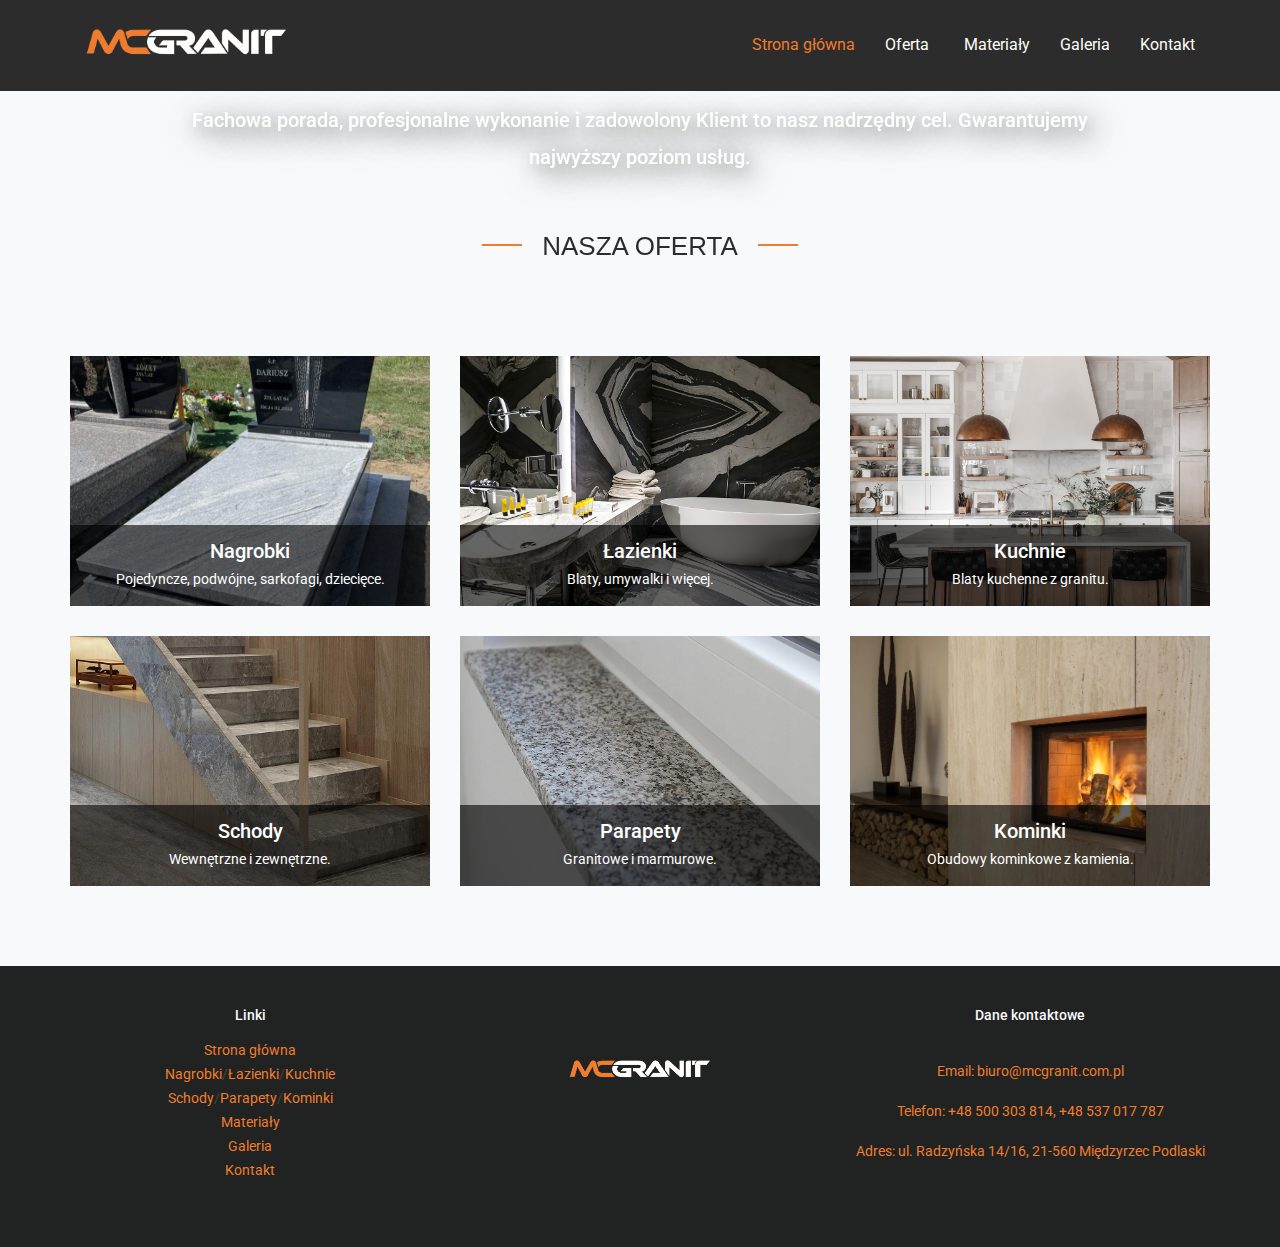
==== commit 30a81902: "Update index.html" ====
--- a/index.html
+++ b/index.html
@@ -231,6 +231,7 @@
 			<script>
 				AOS.init();
 			</script>
+            <script rel="preload" src="https://github.com/hubert-page-test/hubert-page-test.github.io/fonts/Ethnocentric.woff2" as="font" type="font/woff2" crossorigin></script>
     
 	</body>
-</html>+</html>
--- a/css/style.css
+++ b/css/style.css
@@ -183,10 +183,10 @@
   transition: 0.3s;
 }
 .navbar-toggle:hover {
-  border-color: #9e7700;
+  border-color: #ce6c26;
 }
 .navbar-toggle:hover .icon-bar {
-  background: #9e7700;
+  background: #ce6c26;
 }
 .menu a {
   color: rgb(255, 254, 247);
@@ -1396,7 +1396,7 @@
     }
     
     footer a:hover {
-        color: #9e7700; /* Kolor linków na hover także ustawiony na żółty */
+        color: #ce6c26; /* Kolor linków na hover także ustawiony na żółty */
         text-decoration: underline; /* Dodanie podkreślenia przy najechaniu */
     }
     
@@ -1654,13 +1654,12 @@
 
 @font-face {
   font-family: 'Ethnocentric';
-  src: url('../fonts/ethnocentric.otf') format('opentype');
+  font-style: normal;
   font-weight: normal;
-  font-style: normal;
-  font-display: swap; /* Lepsze ładowanie */
-}
-
-.title h2, h1 {
+  src: url('https://github.com/hubert-page-test/hubert-page-test.github.io/fonts/Ethnocentric.woff2') format('woff2');
+}
+
+html .title h2, html h1 {
   font-family: 'Ethnocentric', sans-serif;
   color: #2c2c2c !important;
-}+}
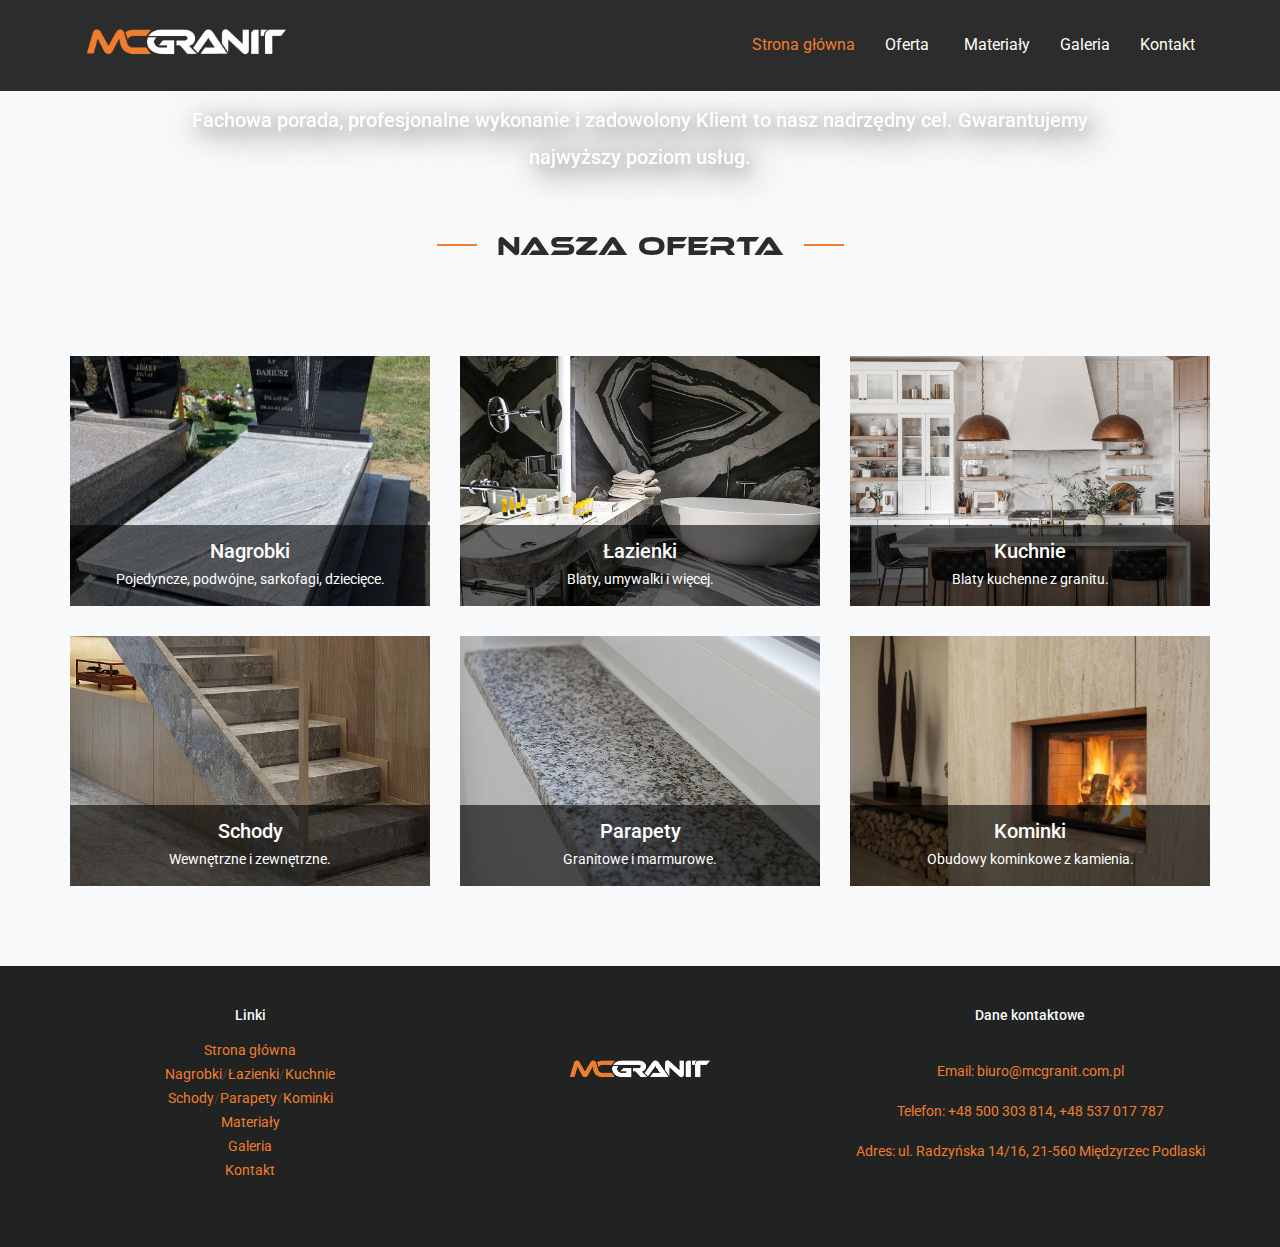
==== commit 2f42ed06: "Update index.html" ====
--- a/index.html
+++ b/index.html
@@ -60,20 +60,20 @@
     </div>
 </header>
 	<div class="wrapper">
-        <div class="video-container" data-aos="fade-up">
+        <div class="video-container">
             <video autoplay muted loop id="myVideo" style="width: 100%;">
                 <source src="video.mp4" type="video/mp4">
             </video>
             <div class="video-text">
-                <img src="img/motto.png" class="motto-image" style="filter: drop-shadow(3px 5px 8px rgba(0, 0, 0, 0.2));">
-                <b class="motto-text">Fachowa porada, profesjonalne wykonanie i zadowolony Klient to nasz nadrzędny cel. Gwarantujemy najwyższy poziom usług.</b>
+                <img src="img/motto.png" class="motto-image" style="filter: drop-shadow(3px 5px 8px rgba(0, 0, 0, 0.2));" data-aos="fade-up">
+                <b class="motto-text" data-aos="fade-up">Fachowa porada, profesjonalne wykonanie i zadowolony Klient to nasz nadrzędny cel. Gwarantujemy najwyższy poziom usług.</b>
             </div>
         </div>
 		<section class="offer-section">
             <div class="container">
 				<div class="title" data-aos="fade-up">
                 <h1 style="display:none;">McGranit - Kamieniarstwo Międzyrzec Podlaski - kamienne nagrobki, pomniki, blaty, parapety, schody, okładziny kominkowe, umywalki</h1>
-                <h2 style="margin-top: 2.5rem;">Nasza oferta</h2>
+                <h2 class="naglowek-oferta" style="margin-top: 2.5rem;">Nasza oferta</h2>
 				</div>
                 <div class="row">
                     <!-- Pierwsze pole oferty -->
@@ -230,8 +230,21 @@
 			<script src="js/aos/aos.js"></script>
 			<script>
 				AOS.init();
-			</script>
-            <script rel="preload" src="https://github.com/hubert-page-test/hubert-page-test.github.io/fonts/Ethnocentric.woff2" as="font" type="font/woff2" crossorigin></script>
+            </script>
+
+            <script>
+                function adjustHeading() {
+                  const heading = document.querySelector('.naglowek-oferta');
+                  if (window.innerWidth <= 768) {
+                    heading.textContent = 'Oferta';
+                  } else {
+                    heading.textContent = 'Nasza oferta';
+                  }
+                }
+              
+                window.addEventListener('resize', adjustHeading);
+                window.addEventListener('load', adjustHeading);
+              </script>
     
 	</body>
 </html>
--- a/css/style.css
+++ b/css/style.css
@@ -1653,13 +1653,18 @@
 }
 
 @font-face {
-  font-family: 'Ethnocentric';
-  font-style: normal;
-  font-weight: normal;
-  src: url('https://github.com/hubert-page-test/hubert-page-test.github.io/fonts/Ethnocentric.woff2') format('woff2');
-}
-
-html .title h2, html h1 {
-  font-family: 'Ethnocentric', sans-serif;
+  font-family: ethnocentric;
+  src: url('Ethnocentric.woff') format('woff2'),
+       url('Ethnocentric.woff') format('woff');
+       font-weight: 100;
+       font-style: normal;
+       font-display: swap;
+}
+
+html .title h2, html  h1 {
+  font-family: ethnocentric, sans-serif;
+  font-weight: 100;
+    font-style: normal;
+    font-display: swap;
   color: #2c2c2c !important;
 }
